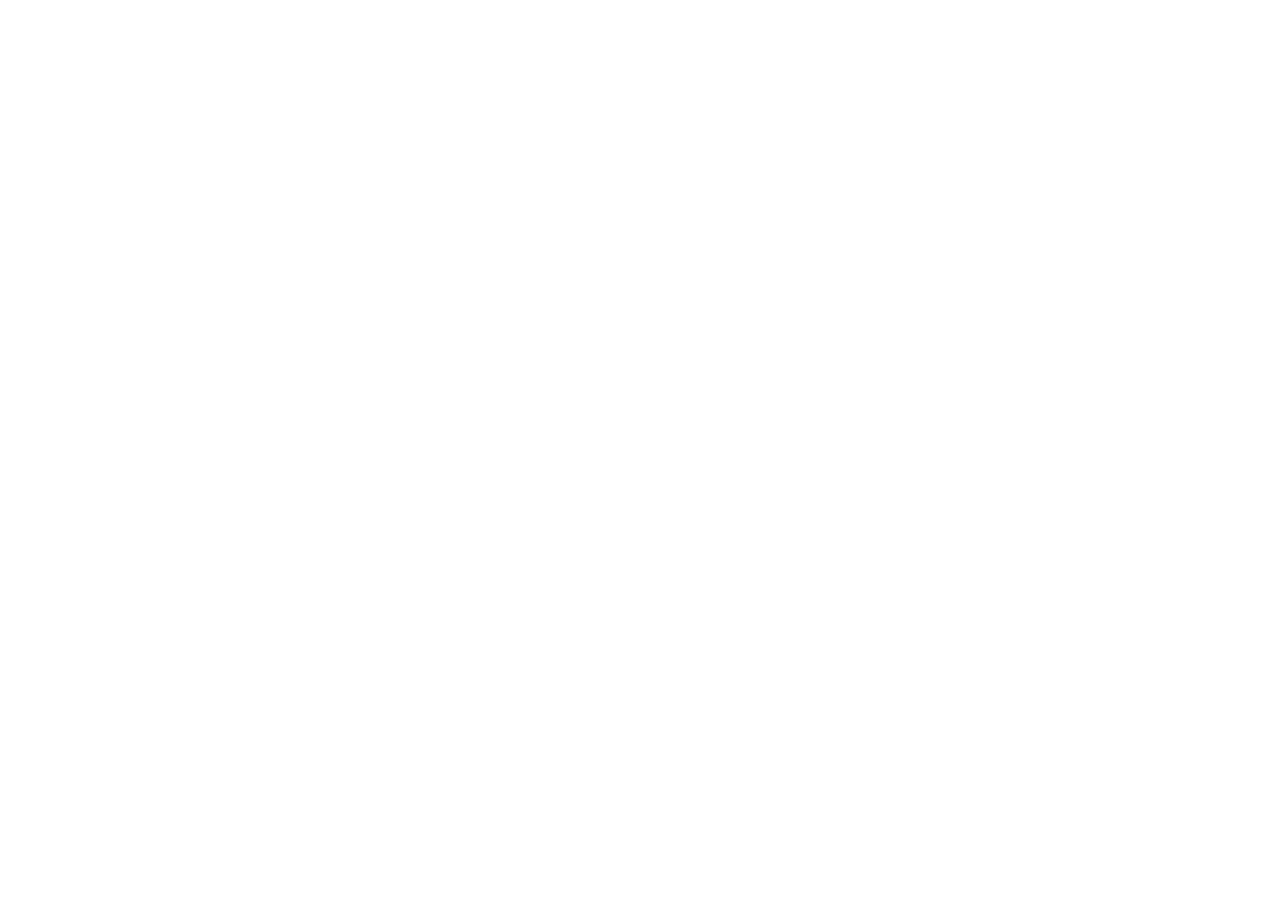
==== chart.html @ e9193b97 "Add files via upload" ====
<!DOCTYPE html>
<html lang="en">

<head>
    <meta charset="UTF-8">
    <meta http-equiv="X-UA-Compatible" content="IE=edge">
    <meta name="viewport" content="width=device-width, initial-scale=1.0">
    
    <title>Teal Hiatus Chart</title>

    <link rel="stylesheet" href="reset.css">
    <link rel="stylesheet" href="chart.css">
</head>

<body>
    
</body>

</html>
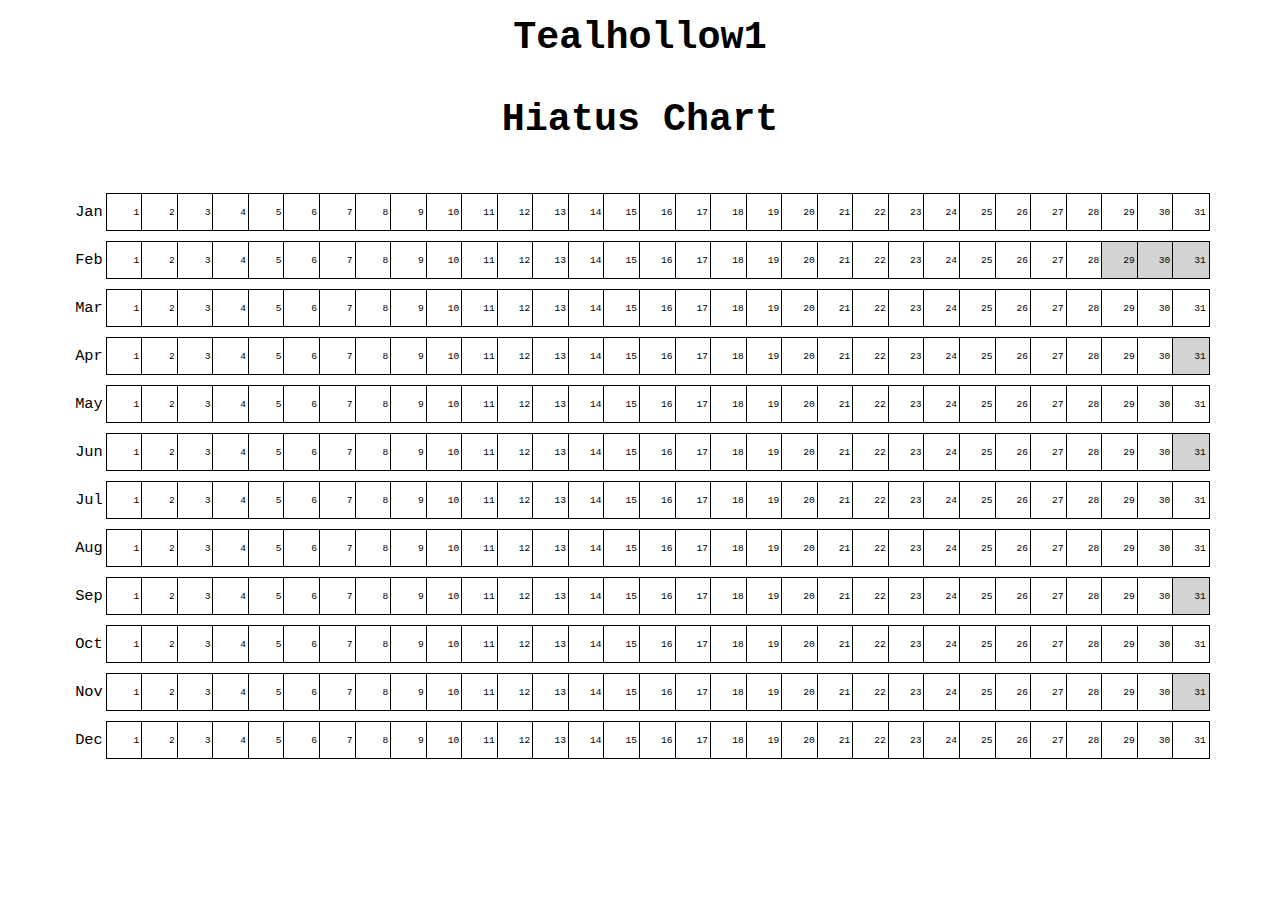
==== commit 125e19ad: "Add files via upload" ====
--- a/chart.html
+++ b/chart.html
@@ -10,10 +10,19 @@
 
     <link rel="stylesheet" href="reset.css">
     <link rel="stylesheet" href="chart.css">
+
+    <script src="chart.js" type="module"></script>
 </head>
 
 <body>
-    
+    <h1>
+        <a href="https://www.twitch.tv/tealhollow1">Tealhollow1</a>
+        <p>Hiatus Chart</p>
+    </h1>
+
+    <div id="chart_data">
+        
+    </div>
 </body>
 
 </html>--- a/chart.css
+++ b/chart.css
@@ -0,0 +1,88 @@
+html {
+    font-family: 'Courier Prime', monospace, Calibri, 'Times New Roman', Arial, sans-serif;
+
+    height: 100%;
+}
+
+
+body {
+    height: 100%;
+
+    display: grid;
+    grid-template-columns: 5% 4fr 5%;
+    grid-template-rows: 20% 4fr 1fr;
+}
+
+
+h1 {
+    grid-column: 2;
+
+    margin: auto;
+
+    text-align: center;
+    font-size: 3vw;
+}
+
+
+a:any-link {
+    text-decoration: none;
+    color: black;
+}
+
+a:hover {
+    font-weight: bold;
+}
+
+
+#chart_data {
+    grid-column: 2;
+    grid-row: 2;
+
+    display: grid;
+    grid-template-rows: repeat(12, 1fr);
+}
+
+#chart_data > div {
+    display: grid;
+    grid-template-columns: repeat(32, 1fr);
+}
+
+#chart_data > div > p {
+    text-align: center;
+    font-size: 1.2vw;
+
+    margin: auto;
+    padding: 3px;
+}
+
+#chart_data > div > div {
+    aspect-ratio: 1 / 1;
+    width: 100%;
+    margin: auto;
+
+    outline: 1px solid black;
+}
+
+#chart_data > div > div p {
+    padding: 3px;
+
+    font-size: .75vw;
+    text-align: end;
+}
+
+
+.live {
+    background-color: rgb(0, 255, 0, .45);
+}
+
+.offline {
+    background-color: rgba(255, 0, 0, .6);
+}
+
+.invalid {
+    background-color: lightgrey;
+}
+
+.no_data {
+    background-color: white;
+}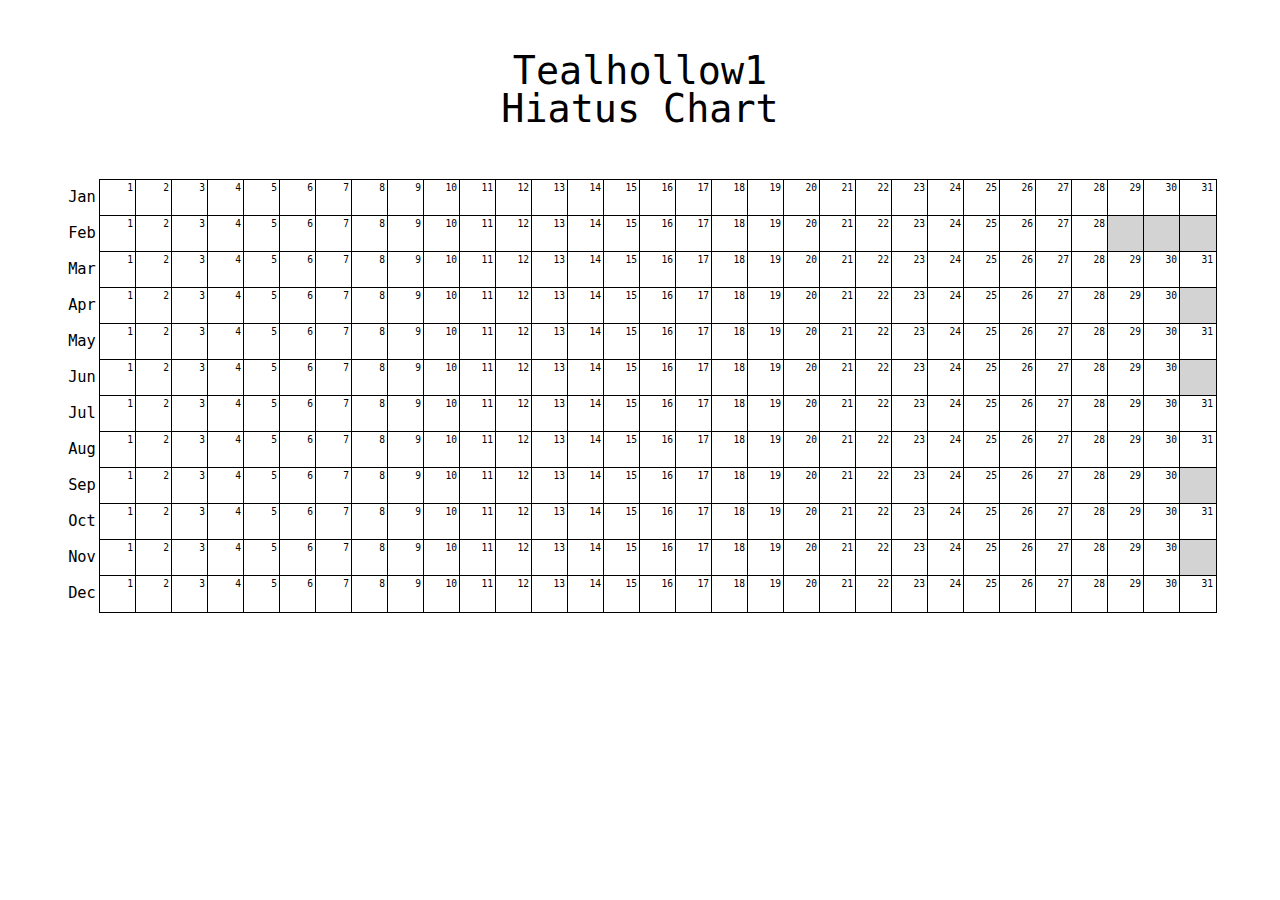
==== commit 685ae9e7: "Add files via upload" ====
--- a/chart.html
+++ b/chart.html
@@ -23,6 +23,10 @@
     <div id="chart_data">
         
     </div>
+
+    <div id="popup">
+        
+    </div>
 </body>
 
 </html>--- a/chart.css
+++ b/chart.css
@@ -10,7 +10,7 @@
 
     display: grid;
     grid-template-columns: 5% 4fr 5%;
-    grid-template-rows: 20% 4fr 1fr;
+    grid-template-rows: 20% 1fr 1fr;
 }
 
 
@@ -40,6 +40,8 @@
 
     display: grid;
     grid-template-rows: repeat(12, 1fr);
+
+    background-color: white;
 }
 
 #chart_data > div {
@@ -70,13 +72,18 @@
     text-align: end;
 }
 
+#chart_data > div > div:hover:not(.invalid) {
+    box-shadow: 0px 0px 9px black;
+    z-index: 99 !important;
+}
+
 
 .live {
-    background-color: rgb(0, 255, 0, .45);
+    background-color: rgb(47, 255, 47);
 }
 
 .offline {
-    background-color: rgba(255, 0, 0, .6);
+    background-color: rgb(255, 69, 69);
 }
 
 .invalid {
@@ -85,4 +92,11 @@
 
 .no_data {
     background-color: white;
+}
+
+
+.popup {
+    position: absolute;
+
+
 }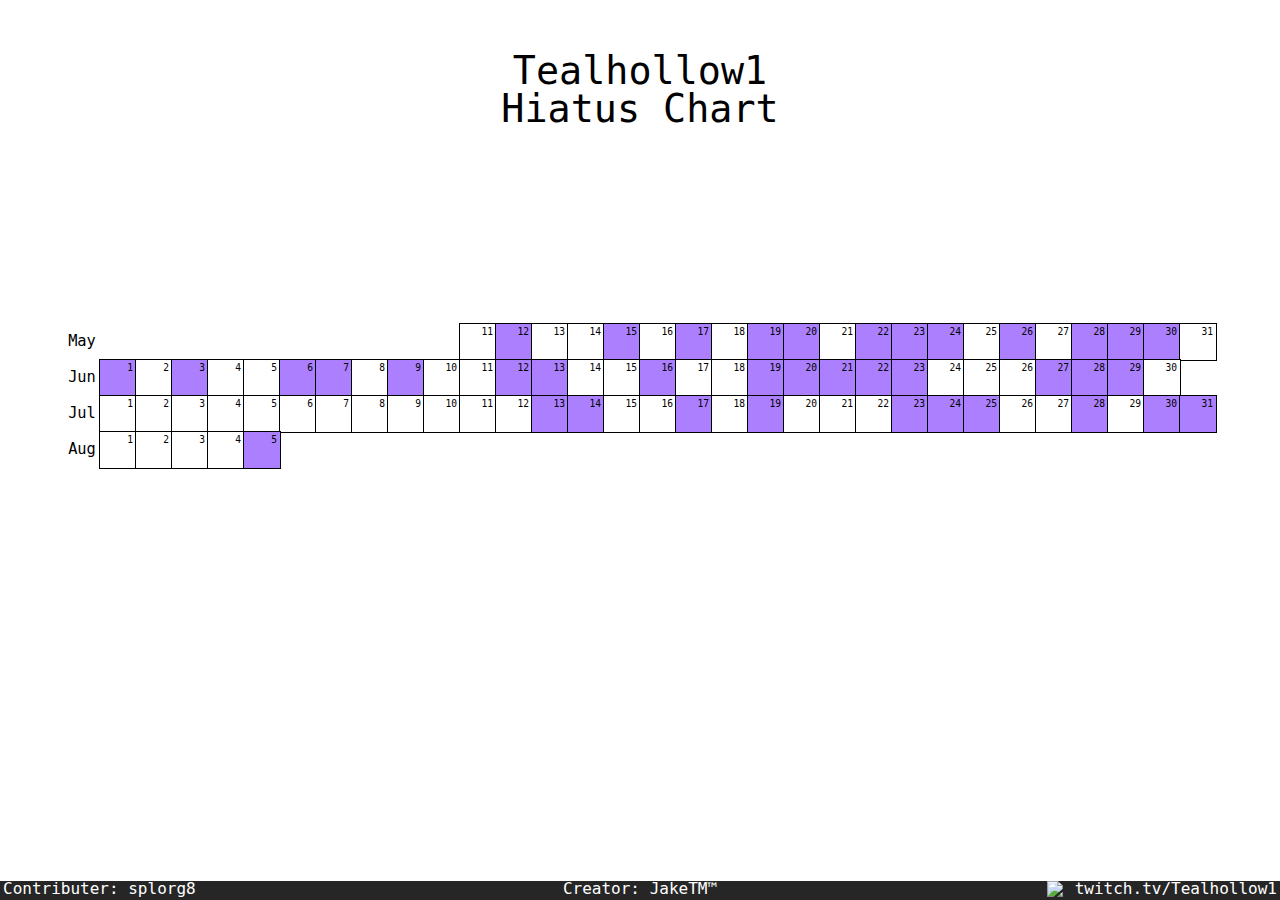
==== commit 06bfcb27: "Add files via upload" ====
--- a/chart.html
+++ b/chart.html
@@ -27,6 +27,15 @@
     <div id="popup">
         
     </div>
+<!-- <link rel="icon" type="image/png" sizes="16x16" href="https://static.twitchcdn.net/assets/favicon-16-52e571ffea063af7a7f4.png"> -->
+    <footer>
+        <p class="left">Contributer:  splorg8</p>
+        <p class="middle">Creator:  <a href="/index.html">JakeTM™</a></p>
+        <a href="https://twitch.tv/tealhollow1" class="right">
+            <img src="https://static.twitchcdn.net/assets/favicon-16-52e571ffea063af7a7f4.png" alt="&nbsp;">
+            twitch.tv/Tealhollow1
+        </a>
+    </footer>
 </body>
 
 </html>--- a/chart.css
+++ b/chart.css
@@ -11,6 +11,13 @@
     display: grid;
     grid-template-columns: 5% 4fr 5%;
     grid-template-rows: 20% 1fr 1fr;
+
+    background-color: white;
+}
+
+
+strong {
+    font-weight: bold;
 }
 
 
@@ -26,9 +33,8 @@
 
 a:any-link {
     text-decoration: none;
-    color: black;
+    color: inherit;
 }
-
 a:hover {
     font-weight: bold;
 }
@@ -40,8 +46,6 @@
 
     display: grid;
     grid-template-rows: repeat(12, 1fr);
-
-    background-color: white;
 }
 
 #chart_data > div {
@@ -61,8 +65,6 @@
     aspect-ratio: 1 / 1;
     width: 100%;
     margin: auto;
-
-    outline: 1px solid black;
 }
 
 #chart_data > div > div p {
@@ -72,26 +74,35 @@
     text-align: end;
 }
 
-#chart_data > div > div:hover:not(.invalid) {
+#chart_data > div > div:hover:not(.invalid):not(.no_data) {
     box-shadow: 0px 0px 9px black;
     z-index: 99 !important;
 }
 
 
 .live {
-    background-color: rgb(47, 255, 47);
+    /* background-color: rgb(47, 255, 47); */
+    background-color: #ac7fff;
+
+    outline: 1px solid black;
 }
 
 .offline {
-    background-color: rgb(255, 69, 69);
+    /* background-color: rgb(255, 69, 69); */
+    background-color: white;
+
+    outline: 1px solid black;
 }
 
 .invalid {
-    background-color: lightgrey;
+    background-color: transparent;
 }
 
 .no_data {
-    background-color: white;
+    /* background-color: rgb(189, 189, 189); */
+
+    /* outline: 1px solid black; */
+    color: transparent;
 }
 
 
@@ -99,4 +110,46 @@
     position: absolute;
 
 
-}+}
+
+
+footer {
+    grid-column: 1 / -1;
+
+    margin-top: auto;
+
+    display: grid;
+    grid-template-columns: 1fr 1fr 1fr;
+
+    background-color: #262626;
+    color: white;
+}
+
+footer > * {
+    margin-bottom: 3px;
+}
+
+footer > .left {
+    margin-left: 3px;
+
+    text-align: left;
+}
+footer > .middle {
+    text-align: center;
+}
+footer > .right {
+    margin-right: 3px;
+
+    text-align: right;
+}
+footer > .right > img {
+    margin: 0px -8px -4px 0px;
+}
+
+/* footer > a:any-link {
+    text-decoration: none;
+    color: inherit;
+}
+footer > a:hover {
+    font-weight: bold;
+} */